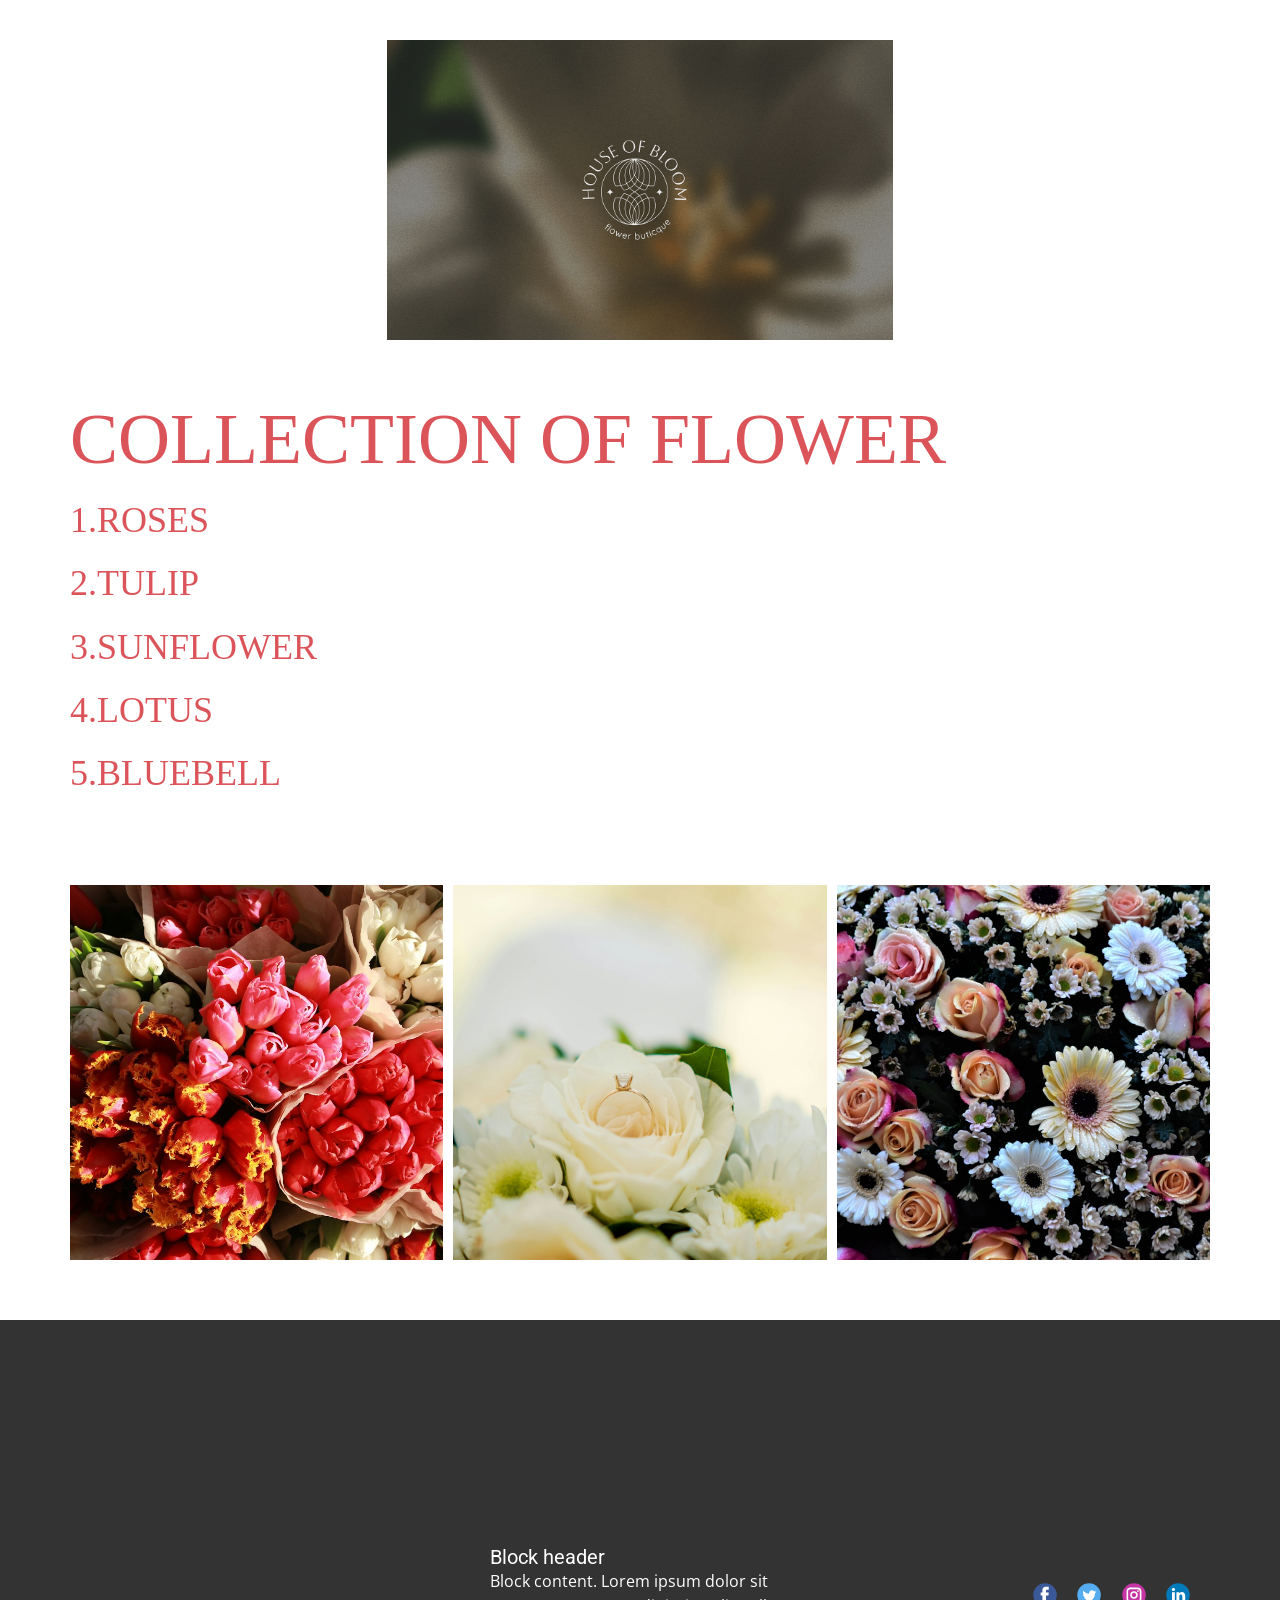
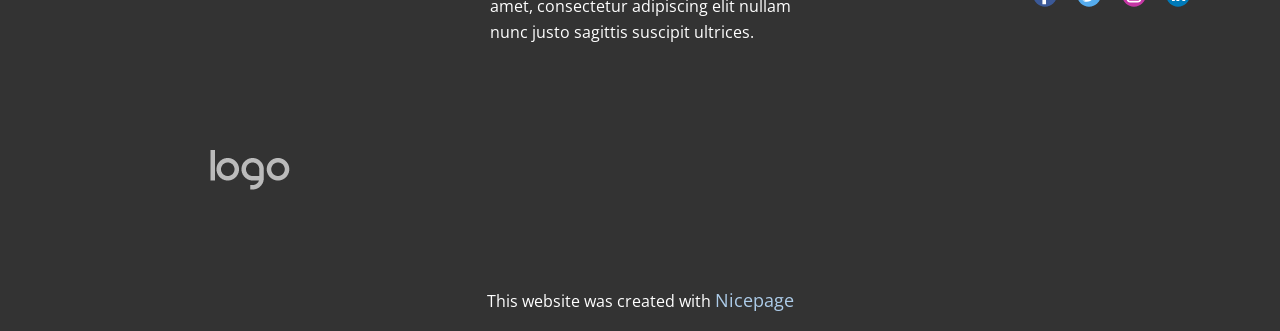
==== index.html @ 23715fcb "Add website files" ====
<!DOCTYPE html>
<html style="font-size: 16px;" lang="en"><head>
    <meta name="viewport" content="width=device-width, initial-scale=1.0">
    <meta charset="utf-8">
    <meta name="keywords" content="collection of flower​​">
    <meta name="description" content="">
    <title>Home</title>
    <link rel="stylesheet" href="nicepage.css" media="screen">
<link rel="stylesheet" href="index.css" media="screen">
    <script class="u-script" type="text/javascript" src="jquery.js" defer=""></script>
    <script class="u-script" type="text/javascript" src="nicepage.js" defer=""></script>
    <meta name="generator" content="Nicepage 8.6.23, nicepage.com">
    
    
    
    
    
    <link id="u-page-google-font" rel="stylesheet" href="https://fonts.googleapis.com/css2?display=swap&amp;family=Roboto:ital,wght@0,100;0,200;0,300;0,400;0,500;0,600;0,700;0,800;0,900;1,100;1,200;1,300;1,400;1,500;1,600;1,700;1,800;1,900&amp;family=Open+Sans:ital,wght@0,300;0,400;0,500;0,600;0,700;0,800;1,300;1,400;1,500;1,600;1,700;1,800">
    <script type="application/ld+json">{
		"@context": "http://schema.org",
		"@type": "Organization",
		"name": "",
		"logo": "images/default-logo.png",
		"sameAs": []
}</script>
    <meta name="theme-color" content="#478ac9">
    <meta property="og:title" content="Home">
    <meta property="og:type" content="website">
  <meta data-intl-tel-input-cdn-path="intlTelInput/"></head>
  <body data-home-page="Home.html" data-home-page-title="Home" data-path-to-root="./" data-include-products="false" class="u-body u-clearfix u-xl-mode" data-lang="en">
    <section class="u-clearfix u-container-align-center u-section-1" id="block-4">
      <div class="u-clearfix u-sheet u-sheet-1">
        <img class="u-image u-image-default u-image-1" src="images/db5a54162755349.63daa4177209f.png" alt="" data-image-width="1400" data-image-height="830">
      </div>
    </section>
    <section class="u-clearfix u-section-2" id="block-6">
      <div class="u-clearfix u-sheet u-sheet-1">
        <h1 class="u-custom-font u-font-georgia u-text u-text-default u-text-palette-2-base u-text-1">collection of flower<span style="text-decoration: underline !important;"></span>
        </h1>
        <h3 class="u-custom-font u-font-georgia u-text u-text-default u-text-palette-2-base u-text-2">1.rose​s<span style="font-weight: 700;"><span style="font-weight: 400;"><span style="font-weight: 700;"><span style="font-weight: 400;"><span style="font-weight: 700;"><span style="font-style: italic;"><span style="font-style: normal;"><span style="font-style: italic;"><span style="font-style: normal;"><span style="font-style: italic;"><span style="font-style: normal;"><span style="font-style: italic;"><span style="font-style: normal;"><span style="font-style: italic;"><span style="font-style: normal;"><span style="font-style: italic;"><span style="font-style: normal;"><span style="font-style: italic;"><span style="font-style: normal;"><span style="font-style: italic;"><span style="font-style: normal;"> &nbsp;</span></span></span></span></span></span></span></span></span></span></span></span></span></span></span></span></span></span></span></span></span>
        </h3>
        <h3 class="u-custom-font u-font-georgia u-text u-text-default u-text-palette-2-base u-text-3">2.tulip</h3>
        <h3 class="u-custom-font u-font-georgia u-text u-text-default u-text-palette-2-base u-text-4">3.sunflower</h3>
        <h3 class="u-custom-font u-font-georgia u-text u-text-default u-text-palette-2-base u-text-5">4.lotus </h3>
        <h3 class="u-custom-font u-font-georgia u-text u-text-default u-text-palette-2-base u-text-6">5.bluebell</h3>
      </div>
    </section>
    <section class="u-clearfix u-section-3" id="block-7">
      <div class="u-clearfix u-sheet u-sheet-1">
        <div class="u-expanded-width u-gallery u-layout-grid u-lightbox u-no-transition u-show-text-none u-gallery-1">
          <div class="u-gallery-inner u-gallery-inner-1">
            <div class="u-effect-hover-zoom u-gallery-item">
              <div class="u-back-slide" data-image-width="1280" data-image-height="853">
                <img class="u-back-image u-expanded" src="images/photo-1709744302598-eae72c70bf6b.jpeg">
              </div>
              <div class="u-over-slide u-shading u-over-slide-1"></div>
            </div>
            <div class="u-effect-hover-zoom u-gallery-item">
              <div class="u-back-slide" data-image-width="1080" data-image-height="1620">
                <img class="u-back-image u-expanded" src="images/photo-1624725136016-d541c69eeec3.jpeg">
              </div>
              <div class="u-over-slide u-shading u-over-slide-2"></div>
            </div>
            <div class="u-effect-hover-zoom u-gallery-item">
              <div class="u-back-slide" data-image-width="1280" data-image-height="843">
                <img class="u-back-image u-expanded" src="images/photo-1610190441997-dac1fb499b8b.jpeg">
              </div>
              <div class="u-over-slide u-shading u-over-slide-3"></div>
            </div>
          </div>
        </div>
      </div>
    </section>
    
    
    
    <footer class="u-clearfix u-footer u-grey-80" id="footer-1"><div class="u-clearfix u-sheet u-sheet-1">
        <div class="data-layout-selected u-clearfix u-expanded-width u-gutter-30 u-layout-wrap u-layout-wrap-1">
          <div class="u-gutter-0 u-layout">
            <div class="u-layout-row">
              <div class="u-align-center-sm u-align-center-xs u-align-left-md u-container-style u-layout-cell u-left-cell u-shape-rectangle u-size-20 u-size-30-md u-layout-cell-1">
                <div class="u-container-layout u-valign-middle-lg u-valign-middle-md u-valign-middle-sm u-valign-middle-xs u-container-layout-1">
                  <a href="#" class="u-image u-logo u-image-1" data-image-width="80" data-image-height="40">
                    <img src="images/default-logo.png" class="u-logo-image u-logo-image-1">
                  </a>
                </div>
              </div>
              <div class="u-align-center-sm u-align-left-lg u-align-left-md u-align-left-xl u-container-style u-layout-cell u-shape-rectangle u-size-20 u-size-30-md u-layout-cell-2">
                <div class="u-container-layout u-valign-middle u-container-layout-2"><!--position-->
                  <div data-position="" class="u-position u-position-1"><!--block-->
                    <div class="u-block">
                      <div class="u-block-container u-clearfix"><!--block_header-->
                        <h5 class="u-block-header u-text"><!--block_header_content--> Block header <!--/block_header_content--></h5><!--/block_header--><!--block_content-->
                        <div class="u-block-content u-text"><!--block_content_content--> Block content. Lorem ipsum dolor sit amet, consectetur adipiscing elit nullam nunc justo sagittis suscipit ultrices. <!--/block_content_content--></div><!--/block_content-->
                      </div>
                    </div><!--/block-->
                  </div><!--/position-->
                </div>
              </div>
              <div class="u-align-center-sm u-align-center-xs u-align-left-md u-align-right-lg u-align-right-xl u-container-style u-layout-cell u-right-cell u-size-20 u-size-30-md u-layout-cell-3">
                <div class="u-container-layout u-valign-middle u-container-layout-3">
                  <div class="u-social-icons u-social-icons-1">
                    <a class="u-social-url" title="facebook" target="_blank" href=""><span class="u-icon u-social-facebook u-social-icon u-icon-1"><svg class="u-svg-link" preserveAspectRatio="xMidYMin slice" viewBox="0 0 112 112" style=""><use xlink:href="#svg-f058"></use></svg><svg class="u-svg-content" viewBox="0 0 112 112" x="0" y="0" id="svg-f058"><circle fill="currentColor" cx="56.1" cy="56.1" r="55"></circle><path fill="#FFFFFF" d="M73.5,31.6h-9.1c-1.4,0-3.6,0.8-3.6,3.9v8.5h12.6L72,58.3H60.8v40.8H43.9V58.3h-8V43.9h8v-9.2
      c0-6.7,3.1-17,17-17h12.5v13.9H73.5z"></path></svg></span>
                    </a>
                    <a class="u-social-url" title="twitter" target="_blank" href=""><span class="u-icon u-social-icon u-social-twitter u-icon-2"><svg class="u-svg-link" preserveAspectRatio="xMidYMin slice" viewBox="0 0 112 112" style=""><use xlink:href="#svg-470f"></use></svg><svg class="u-svg-content" viewBox="0 0 112 112" x="0" y="0" id="svg-470f"><circle fill="currentColor" class="st0" cx="56.1" cy="56.1" r="55"></circle><path fill="#FFFFFF" d="M83.8,47.3c0,0.6,0,1.2,0,1.7c0,17.7-13.5,38.2-38.2,38.2C38,87.2,31,85,25,81.2c1,0.1,2.1,0.2,3.2,0.2
      c6.3,0,12.1-2.1,16.7-5.7c-5.9-0.1-10.8-4-12.5-9.3c0.8,0.2,1.7,0.2,2.5,0.2c1.2,0,2.4-0.2,3.5-0.5c-6.1-1.2-10.8-6.7-10.8-13.1
      c0-0.1,0-0.1,0-0.2c1.8,1,3.9,1.6,6.1,1.7c-3.6-2.4-6-6.5-6-11.2c0-2.5,0.7-4.8,1.8-6.7c6.6,8.1,16.5,13.5,27.6,14
      c-0.2-1-0.3-2-0.3-3.1c0-7.4,6-13.4,13.4-13.4c3.9,0,7.3,1.6,9.8,4.2c3.1-0.6,5.9-1.7,8.5-3.3c-1,3.1-3.1,5.8-5.9,7.4
      c2.7-0.3,5.3-1,7.7-2.1C88.7,43,86.4,45.4,83.8,47.3z"></path></svg></span>
                    </a>
                    <a class="u-social-url" title="instagram" target="_blank" href=""><span class="u-icon u-social-icon u-social-instagram u-icon-3"><svg class="u-svg-link" preserveAspectRatio="xMidYMin slice" viewBox="0 0 112 112" style=""><use xlink:href="#svg-c5a4"></use></svg><svg class="u-svg-content" viewBox="0 0 112 112" x="0" y="0" id="svg-c5a4"><circle fill="currentColor" cx="56.1" cy="56.1" r="55"></circle><path fill="#FFFFFF" d="M55.9,38.2c-9.9,0-17.9,8-17.9,17.9C38,66,46,74,55.9,74c9.9,0,17.9-8,17.9-17.9C73.8,46.2,65.8,38.2,55.9,38.2
      z M55.9,66.4c-5.7,0-10.3-4.6-10.3-10.3c-0.1-5.7,4.6-10.3,10.3-10.3c5.7,0,10.3,4.6,10.3,10.3C66.2,61.8,61.6,66.4,55.9,66.4z"></path><path fill="#FFFFFF" d="M74.3,33.5c-2.3,0-4.2,1.9-4.2,4.2s1.9,4.2,4.2,4.2s4.2-1.9,4.2-4.2S76.6,33.5,74.3,33.5z"></path><path fill="#FFFFFF" d="M73.1,21.3H38.6c-9.7,0-17.5,7.9-17.5,17.5v34.5c0,9.7,7.9,17.6,17.5,17.6h34.5c9.7,0,17.5-7.9,17.5-17.5V38.8
      C90.6,29.1,82.7,21.3,73.1,21.3z M83,73.3c0,5.5-4.5,9.9-9.9,9.9H38.6c-5.5,0-9.9-4.5-9.9-9.9V38.8c0-5.5,4.5-9.9,9.9-9.9h34.5
      c5.5,0,9.9,4.5,9.9,9.9V73.3z"></path></svg></span>
                    </a>
                    <a class="u-social-url" title="linkedin" target="_blank" href=""><span class="u-icon u-social-icon u-social-linkedin u-icon-4"><svg class="u-svg-link" preserveAspectRatio="xMidYMin slice" viewBox="0 0 112 112" style=""><use xlink:href="#svg-440c"></use></svg><svg class="u-svg-content" viewBox="0 0 112 112" x="0" y="0" id="svg-440c"><circle fill="currentColor" cx="56.1" cy="56.1" r="55"></circle><path fill="#FFFFFF" d="M41.3,83.7H27.9V43.4h13.4V83.7z M34.6,37.9L34.6,37.9c-4.6,0-7.5-3.1-7.5-7c0-4,3-7,7.6-7s7.4,3,7.5,7
      C42.2,34.8,39.2,37.9,34.6,37.9z M89.6,83.7H76.2V62.2c0-5.4-1.9-9.1-6.8-9.1c-3.7,0-5.9,2.5-6.9,4.9c-0.4,0.9-0.4,2.1-0.4,3.3v22.5
      H48.7c0,0,0.2-36.5,0-40.3h13.4v5.7c1.8-2.7,5-6.7,12.1-6.7c8.8,0,15.4,5.8,15.4,18.1V83.7z"></path></svg></span>
                    </a>
                  </div>
                </div>
              </div>
            </div>
          </div>
        </div>
      </div></footer>
    <section class="u-backlink u-clearfix u-grey-80"> This website was created with <a href="https://nicepage.com">Nicepage</a>
    </section>
  
</body></html>
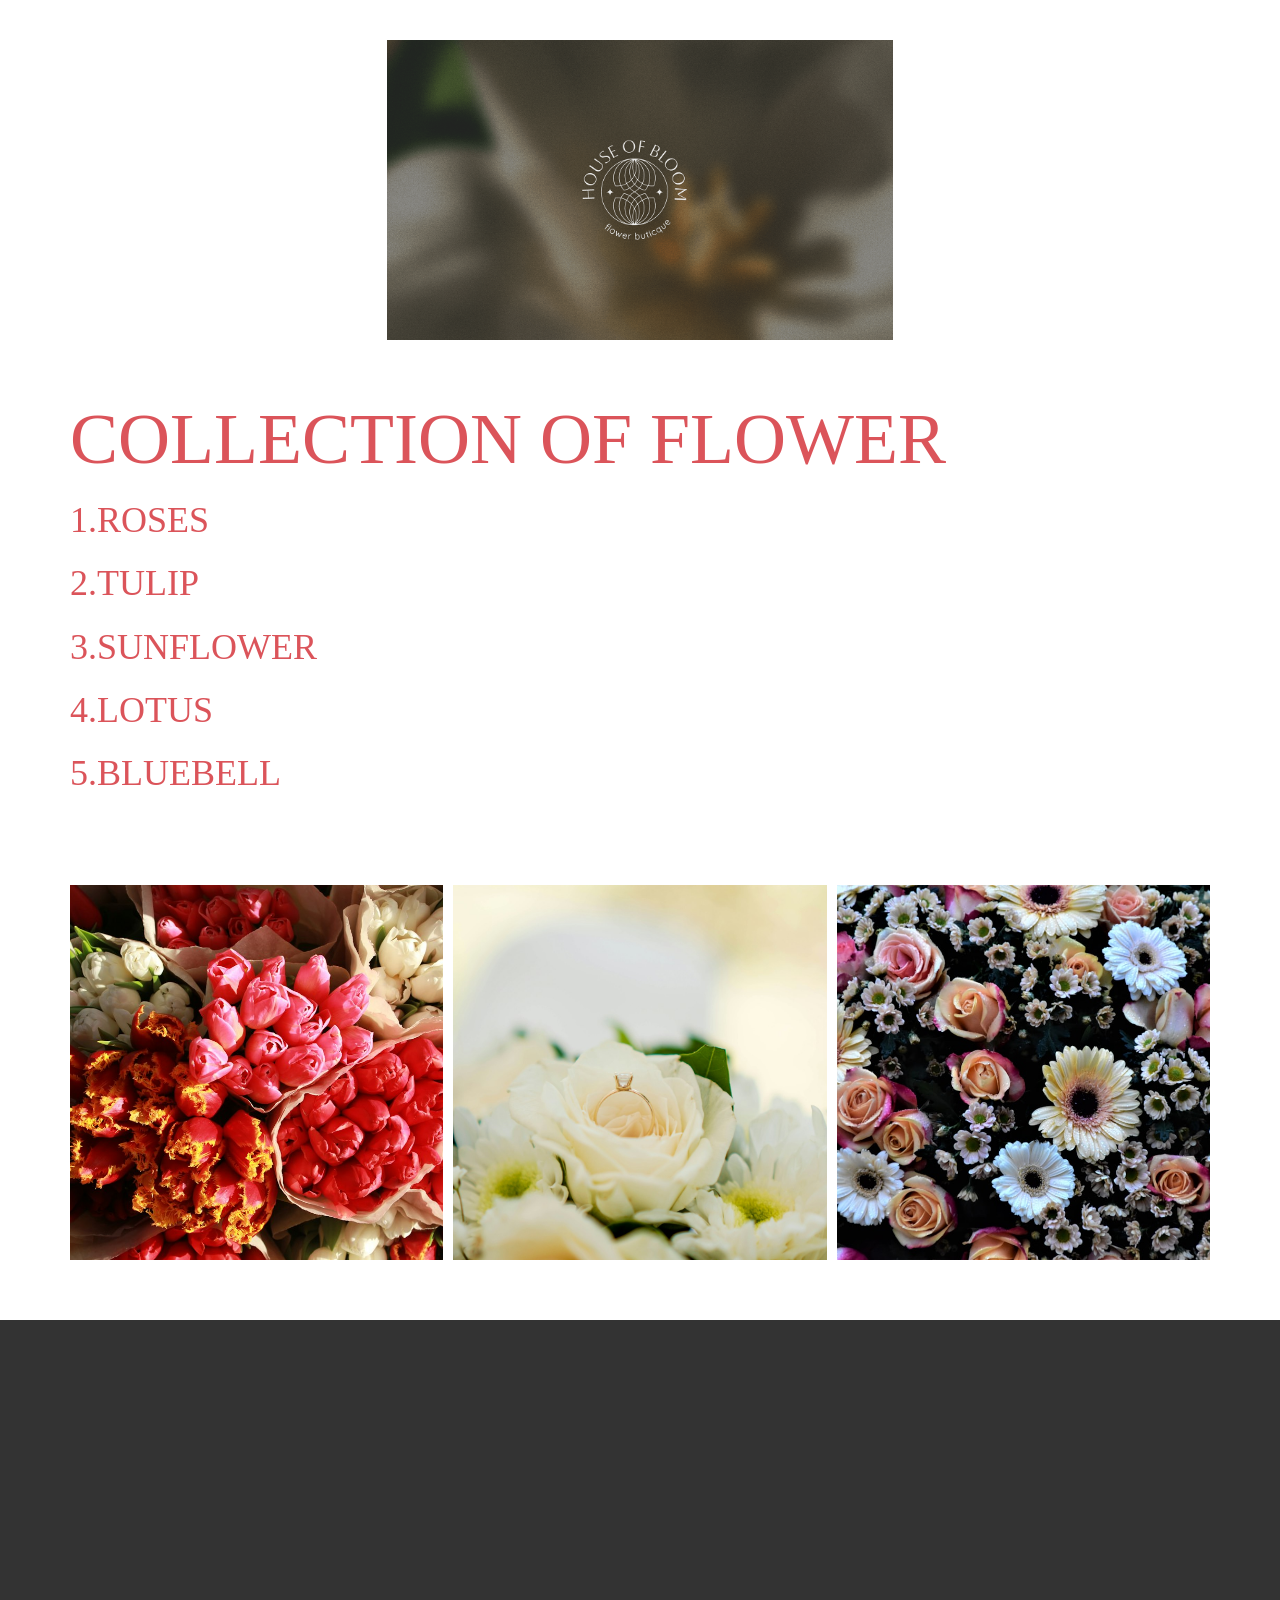
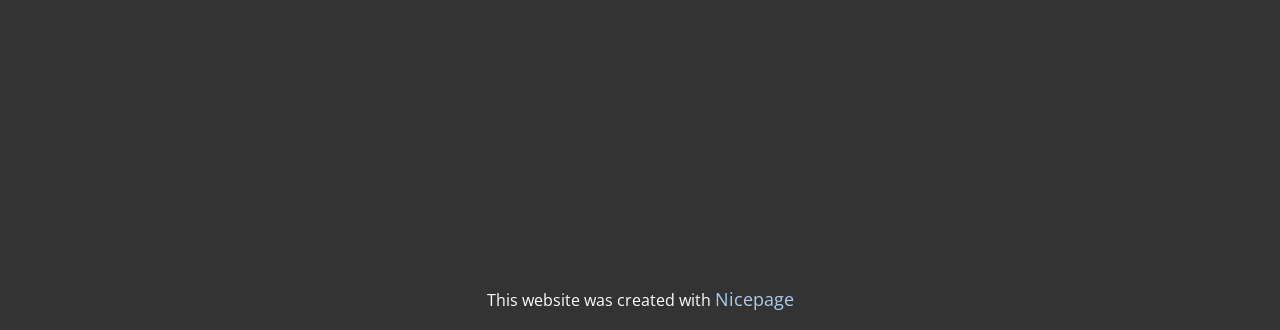
==== commit b6d3ac81: "hello" ====
--- a/index.html
+++ b/index.html
@@ -9,19 +9,17 @@
 <link rel="stylesheet" href="index.css" media="screen">
     <script class="u-script" type="text/javascript" src="jquery.js" defer=""></script>
     <script class="u-script" type="text/javascript" src="nicepage.js" defer=""></script>
-    <meta name="generator" content="Nicepage 8.6.23, nicepage.com">
+    <meta name="generator" content="Nicepage 8.7.0, nicepage.com">
     
     
     
     
     
-    <link id="u-page-google-font" rel="stylesheet" href="https://fonts.googleapis.com/css2?display=swap&amp;family=Roboto:ital,wght@0,100;0,200;0,300;0,400;0,500;0,600;0,700;0,800;0,900;1,100;1,200;1,300;1,400;1,500;1,600;1,700;1,800;1,900&amp;family=Open+Sans:ital,wght@0,300;0,400;0,500;0,600;0,700;0,800;1,300;1,400;1,500;1,600;1,700;1,800">
+    <link id="u-page-google-font" rel="stylesheet" href="https://fonts.googleapis.com/css2?display=swap&amp;family=Roboto:ital,wght@0,100;0,200;0,300;0,400;0,500;0,600;0,700;0,800;0,900;1,100;1,200;1,300;1,400;1,500;1,600;1,700;1,800;1,900&amp;family=Open+Sans:ital,wght@0,300;0,400;0,500;0,600;0,700;0,800;1,300;1,400;1,500;1,600;1,700;1,800&amp;family=Playfair+Display:ital,wght@0,400;0,500;0,600;0,700;0,800;0,900;1,400;1,500;1,600;1,700;1,800;1,900">
     <script type="application/ld+json">{
 		"@context": "http://schema.org",
 		"@type": "Organization",
-		"name": "",
-		"logo": "images/default-logo.png",
-		"sameAs": []
+		"name": ""
 }</script>
     <meta name="theme-color" content="#478ac9">
     <meta property="og:title" content="Home">
@@ -74,57 +72,7 @@
     
     
     
-    <footer class="u-clearfix u-footer u-grey-80" id="footer-1"><div class="u-clearfix u-sheet u-sheet-1">
-        <div class="data-layout-selected u-clearfix u-expanded-width u-gutter-30 u-layout-wrap u-layout-wrap-1">
-          <div class="u-gutter-0 u-layout">
-            <div class="u-layout-row">
-              <div class="u-align-center-sm u-align-center-xs u-align-left-md u-container-style u-layout-cell u-left-cell u-shape-rectangle u-size-20 u-size-30-md u-layout-cell-1">
-                <div class="u-container-layout u-valign-middle-lg u-valign-middle-md u-valign-middle-sm u-valign-middle-xs u-container-layout-1">
-                  <a href="#" class="u-image u-logo u-image-1" data-image-width="80" data-image-height="40">
-                    <img src="images/default-logo.png" class="u-logo-image u-logo-image-1">
-                  </a>
-                </div>
-              </div>
-              <div class="u-align-center-sm u-align-left-lg u-align-left-md u-align-left-xl u-container-style u-layout-cell u-shape-rectangle u-size-20 u-size-30-md u-layout-cell-2">
-                <div class="u-container-layout u-valign-middle u-container-layout-2"><!--position-->
-                  <div data-position="" class="u-position u-position-1"><!--block-->
-                    <div class="u-block">
-                      <div class="u-block-container u-clearfix"><!--block_header-->
-                        <h5 class="u-block-header u-text"><!--block_header_content--> Block header <!--/block_header_content--></h5><!--/block_header--><!--block_content-->
-                        <div class="u-block-content u-text"><!--block_content_content--> Block content. Lorem ipsum dolor sit amet, consectetur adipiscing elit nullam nunc justo sagittis suscipit ultrices. <!--/block_content_content--></div><!--/block_content-->
-                      </div>
-                    </div><!--/block-->
-                  </div><!--/position-->
-                </div>
-              </div>
-              <div class="u-align-center-sm u-align-center-xs u-align-left-md u-align-right-lg u-align-right-xl u-container-style u-layout-cell u-right-cell u-size-20 u-size-30-md u-layout-cell-3">
-                <div class="u-container-layout u-valign-middle u-container-layout-3">
-                  <div class="u-social-icons u-social-icons-1">
-                    <a class="u-social-url" title="facebook" target="_blank" href=""><span class="u-icon u-social-facebook u-social-icon u-icon-1"><svg class="u-svg-link" preserveAspectRatio="xMidYMin slice" viewBox="0 0 112 112" style=""><use xlink:href="#svg-f058"></use></svg><svg class="u-svg-content" viewBox="0 0 112 112" x="0" y="0" id="svg-f058"><circle fill="currentColor" cx="56.1" cy="56.1" r="55"></circle><path fill="#FFFFFF" d="M73.5,31.6h-9.1c-1.4,0-3.6,0.8-3.6,3.9v8.5h12.6L72,58.3H60.8v40.8H43.9V58.3h-8V43.9h8v-9.2
-      c0-6.7,3.1-17,17-17h12.5v13.9H73.5z"></path></svg></span>
-                    </a>
-                    <a class="u-social-url" title="twitter" target="_blank" href=""><span class="u-icon u-social-icon u-social-twitter u-icon-2"><svg class="u-svg-link" preserveAspectRatio="xMidYMin slice" viewBox="0 0 112 112" style=""><use xlink:href="#svg-470f"></use></svg><svg class="u-svg-content" viewBox="0 0 112 112" x="0" y="0" id="svg-470f"><circle fill="currentColor" class="st0" cx="56.1" cy="56.1" r="55"></circle><path fill="#FFFFFF" d="M83.8,47.3c0,0.6,0,1.2,0,1.7c0,17.7-13.5,38.2-38.2,38.2C38,87.2,31,85,25,81.2c1,0.1,2.1,0.2,3.2,0.2
-      c6.3,0,12.1-2.1,16.7-5.7c-5.9-0.1-10.8-4-12.5-9.3c0.8,0.2,1.7,0.2,2.5,0.2c1.2,0,2.4-0.2,3.5-0.5c-6.1-1.2-10.8-6.7-10.8-13.1
-      c0-0.1,0-0.1,0-0.2c1.8,1,3.9,1.6,6.1,1.7c-3.6-2.4-6-6.5-6-11.2c0-2.5,0.7-4.8,1.8-6.7c6.6,8.1,16.5,13.5,27.6,14
-      c-0.2-1-0.3-2-0.3-3.1c0-7.4,6-13.4,13.4-13.4c3.9,0,7.3,1.6,9.8,4.2c3.1-0.6,5.9-1.7,8.5-3.3c-1,3.1-3.1,5.8-5.9,7.4
-      c2.7-0.3,5.3-1,7.7-2.1C88.7,43,86.4,45.4,83.8,47.3z"></path></svg></span>
-                    </a>
-                    <a class="u-social-url" title="instagram" target="_blank" href=""><span class="u-icon u-social-icon u-social-instagram u-icon-3"><svg class="u-svg-link" preserveAspectRatio="xMidYMin slice" viewBox="0 0 112 112" style=""><use xlink:href="#svg-c5a4"></use></svg><svg class="u-svg-content" viewBox="0 0 112 112" x="0" y="0" id="svg-c5a4"><circle fill="currentColor" cx="56.1" cy="56.1" r="55"></circle><path fill="#FFFFFF" d="M55.9,38.2c-9.9,0-17.9,8-17.9,17.9C38,66,46,74,55.9,74c9.9,0,17.9-8,17.9-17.9C73.8,46.2,65.8,38.2,55.9,38.2
-      z M55.9,66.4c-5.7,0-10.3-4.6-10.3-10.3c-0.1-5.7,4.6-10.3,10.3-10.3c5.7,0,10.3,4.6,10.3,10.3C66.2,61.8,61.6,66.4,55.9,66.4z"></path><path fill="#FFFFFF" d="M74.3,33.5c-2.3,0-4.2,1.9-4.2,4.2s1.9,4.2,4.2,4.2s4.2-1.9,4.2-4.2S76.6,33.5,74.3,33.5z"></path><path fill="#FFFFFF" d="M73.1,21.3H38.6c-9.7,0-17.5,7.9-17.5,17.5v34.5c0,9.7,7.9,17.6,17.5,17.6h34.5c9.7,0,17.5-7.9,17.5-17.5V38.8
-      C90.6,29.1,82.7,21.3,73.1,21.3z M83,73.3c0,5.5-4.5,9.9-9.9,9.9H38.6c-5.5,0-9.9-4.5-9.9-9.9V38.8c0-5.5,4.5-9.9,9.9-9.9h34.5
-      c5.5,0,9.9,4.5,9.9,9.9V73.3z"></path></svg></span>
-                    </a>
-                    <a class="u-social-url" title="linkedin" target="_blank" href=""><span class="u-icon u-social-icon u-social-linkedin u-icon-4"><svg class="u-svg-link" preserveAspectRatio="xMidYMin slice" viewBox="0 0 112 112" style=""><use xlink:href="#svg-440c"></use></svg><svg class="u-svg-content" viewBox="0 0 112 112" x="0" y="0" id="svg-440c"><circle fill="currentColor" cx="56.1" cy="56.1" r="55"></circle><path fill="#FFFFFF" d="M41.3,83.7H27.9V43.4h13.4V83.7z M34.6,37.9L34.6,37.9c-4.6,0-7.5-3.1-7.5-7c0-4,3-7,7.6-7s7.4,3,7.5,7
-      C42.2,34.8,39.2,37.9,34.6,37.9z M89.6,83.7H76.2V62.2c0-5.4-1.9-9.1-6.8-9.1c-3.7,0-5.9,2.5-6.9,4.9c-0.4,0.9-0.4,2.1-0.4,3.3v22.5
-      H48.7c0,0,0.2-36.5,0-40.3h13.4v5.7c1.8-2.7,5-6.7,12.1-6.7c8.8,0,15.4,5.8,15.4,18.1V83.7z"></path></svg></span>
-                    </a>
-                  </div>
-                </div>
-              </div>
-            </div>
-          </div>
-        </div>
-      </div></footer>
+    <footer class="u-clearfix u-footer u-grey-80" id="footer-1"><div class="u-clearfix u-sheet u-sheet-1"></div></footer>
     <section class="u-backlink u-clearfix u-grey-80"> This website was created with <a href="https://nicepage.com">Nicepage</a>
     </section>
   
--- a/nicepage.css
+++ b/nicepage.css
@@ -1061,10 +1061,6 @@
 .u-accordion-pane.u-accordion-active {
   display: flex;
 }
-.u-accordion.u-spacing-0 .u-accordion-item:not(:last-child) .u-accordion-link:not(.active),
-.u-accordion:not([class*="u-spacing-"]) .u-accordion-item:not(:last-child) .u-accordion-link:not(.active) {
-  border-bottom: none;
-}
 .u-accordion.u-spacing-0 .u-accordion-item:not(:last-child) .u-accordion-link[class*=u-border-] ~ .u-accordion-pane,
 .u-accordion:not([class*="u-spacing-"]) .u-accordion-item:not(:last-child) .u-accordion-link[class*=u-border-] ~ .u-accordion-pane {
   border-bottom: none;
@@ -15673,6 +15669,7 @@
 }
 .u-image.u-logo {
   display: table;
+  overflow: hidden;
   white-space: nowrap;
 }
 .u-image.u-logo img {
@@ -15705,6 +15702,18 @@
 .u-menu {
   --dropdown-icon-vertical: url([data-uri]);
   --dropdown-icon-horizonal: url([data-uri]);
+}
+.u-menu {
+  opacity: 0;
+  transition: opacity 0.2s ease-in-out;
+}
+.u-responsive-xxl .u-menu,
+.u-responsive-xl .u-menu,
+.u-responsive-lg .u-menu,
+.u-responsive-md .u-menu,
+.u-responsive-sm .u-menu,
+.u-responsive-xs .u-menu {
+  opacity: 1;
 }
 .u-menu,
 .u-popupmenu-items {
@@ -45943,11 +45952,26 @@
 }
 
 .u-header .u-sheet-1 {
-  min-height: 80px;
+  min-height: 128px;
+}
+
+.u-header .u-text-1 {
+  margin: 0 auto 0 518px;
+}
+
+.u-header .u-text-2 {
+  font-size: 3rem;
+  text-transform: uppercase;
+  margin: -27px auto 0 433px;
+}
+
+.u-header .u-text-3 {
+  font-size: 3rem;
+  margin: -59px auto 0 383px;
 }
 
 .u-header .u-menu-1 {
-  margin: 22px 0 0 auto;
+  margin: -74px 0 60px auto;
 }
 
 .u-header .u-nav-1 {
@@ -45962,205 +45986,82 @@
 .u-header .u-nav-2 {
   font-size: 1.25rem;
 }
+@media (max-width: 1199px) {
+  .u-header .u-text-1 {
+    margin-left: 427px;
+  }
 
-.u-header .u-text-1 {
-  font-size: 3rem;
-  margin: -39px auto 60px 383px;
-}
-@media (max-width: 1199px) {
+  .u-header .u-text-2 {
+    margin-top: -27px;
+    margin-left: 357px;
+  }
+
+  .u-header .u-text-3 {
+    margin-top: -59px;
+    margin-left: 316px;
+  }
+
   .u-header .u-menu-1 {
     width: auto;
   }
-
-  .u-header .u-text-1 {
-    margin-top: -39px;
-    margin-left: 316px;
-  }
 }
 @media (max-width: 991px) {
   .u-header .u-text-1 {
+    margin-left: 327px;
+  }
+
+  .u-header .u-text-2 {
+    margin-left: 273px;
+  }
+
+  .u-header .u-text-3 {
     margin-left: 242px;
   }
 }
 @media (max-width: 767px) {
   .u-header .u-text-1 {
+    margin-left: 245px;
+  }
+
+  .u-header .u-text-2 {
+    font-size: 2.6666666666666665rem;
+    margin-bottom: 60px;
+    margin-left: 205px;
+  }
+
+  .u-header .u-text-3 {
     margin-left: 182px;
     font-size: 2.6666666666666665rem;
   }
 }
 @media (max-width: 575px) {
   .u-header .u-text-1 {
+    margin-left: 154px;
+  }
+
+  .u-header .u-text-2 {
+    margin-left: 129px;
+  }
+
+  .u-header .u-text-3 {
     margin-left: 115px;
   }
 }
 .u-footer .u-sheet-1 {
   min-height: 549px;
-}
-
-.u-footer .u-layout-wrap-1 {
-  margin: 60px 0;
-}
-
-.u-footer .u-layout-cell-1 {
-  min-height: 459px;
-}
-
-.u-footer .u-container-layout-1 {
-  padding: 20px 0;
-}
-
-.u-footer .u-image-1 {
-  height: 40px;
-  width: 80px;
-  margin: 350px auto 0;
-}
-
-.u-footer .u-logo-image-1 {
-  width: 100%;
-  height: 100%;
-}
-
-.u-footer .u-layout-cell-2 {
-  min-height: 121px;
-}
-
-.u-footer .u-container-layout-2 {
-  padding: 20px 30px;
-}
-
-.u-footer .u-position-1 {
-  width: 301px;
-  margin: 0;
-}
-
-.u-footer .u-layout-cell-3 {
-  min-height: 121px;
-}
-
-.u-footer .u-container-layout-3 {
-  padding: 20px 0;
-}
-
-.u-footer .u-social-icons-1 {
-  white-space: nowrap;
-  height: 24px;
-  min-height: 16px;
-  width: 157px;
-  min-width: 94px;
-  margin: 0 20px 0 auto;
-}
-
-.u-footer .u-icon-1 {
-  color: rgb(59, 89, 152) !important;
-}
-
-.u-footer .u-icon-2 {
-  color: rgb(85, 172, 238) !important;
-}
-
-.u-footer .u-icon-3 {
-  color: rgb(197, 54, 164) !important;
-}
-
-.u-footer .u-icon-4 {
-  color: rgb(0, 122, 185) !important;
 }
 @media (max-width: 1199px) {
   .u-footer .u-sheet-1 {
     min-height: 211px;
   }
+}
 
-  .u-footer .u-layout-wrap-1 {
-    margin-right: initial;
-    margin-left: initial;
-  }
-
-  .u-footer .u-layout-cell-1 {
-    min-height: 378px;
-  }
-
-  .u-footer .u-container-layout-2 {
-    padding-left: 25px;
-    padding-right: 25px;
-  }
-
-  .u-footer .u-position-1 {
-    width: 233px;
-    margin-left: 0;
-    margin-right: 0;
-  }
-
-  .u-footer .u-container-layout-3 {
-    padding-left: 25px;
-    padding-right: 25px;
-  }
-
-  .u-footer .u-social-icons-1 {
-    width: 127px;
-    margin-right: 0;
-  }
-}
-@media (max-width: 991px) {
-  .u-footer .u-layout-cell-1 {
-    min-height: 434px;
-  }
-
-  .u-footer .u-image-1 {
-    margin-top: 911px;
-    margin-right: 20px;
-  }
-
-  .u-footer .u-layout-cell-2 {
-    min-height: 100px;
-  }
-
-  .u-footer .u-container-layout-2 {
-    padding-left: 30px;
-    padding-right: 30px;
-  }
-
-  .u-footer .u-container-layout-3 {
-    padding-left: 30px;
-    padding-right: 30px;
-  }
-
-  .u-footer .u-social-icons-1 {
-    margin-right: auto;
-    margin-left: 0;
-  }
-}
 @media (max-width: 767px) {
   .u-footer .u-sheet-1 {
     min-height: 151px;
   }
+}
 
-  .u-footer .u-layout-cell-1 {
-    min-height: 651px;
-  }
-
-  .u-footer .u-image-1 {
-    margin-right: auto;
-  }
-
-  .u-footer .u-container-layout-2 {
-    padding-left: 10px;
-    padding-right: 10px;
-  }
-
-  .u-footer .u-container-layout-3 {
-    padding-left: 10px;
-    padding-right: 10px;
-  }
-
-  .u-footer .u-social-icons-1 {
-    margin-left: auto;
-  }
-}
-@media (max-width: 575px) {
-  .u-footer .u-layout-cell-1 {
-    min-height: 410px;
-  }
-}
 
  /*begin-variables base-font-size*/ 
  html { font-size: 16px; }
